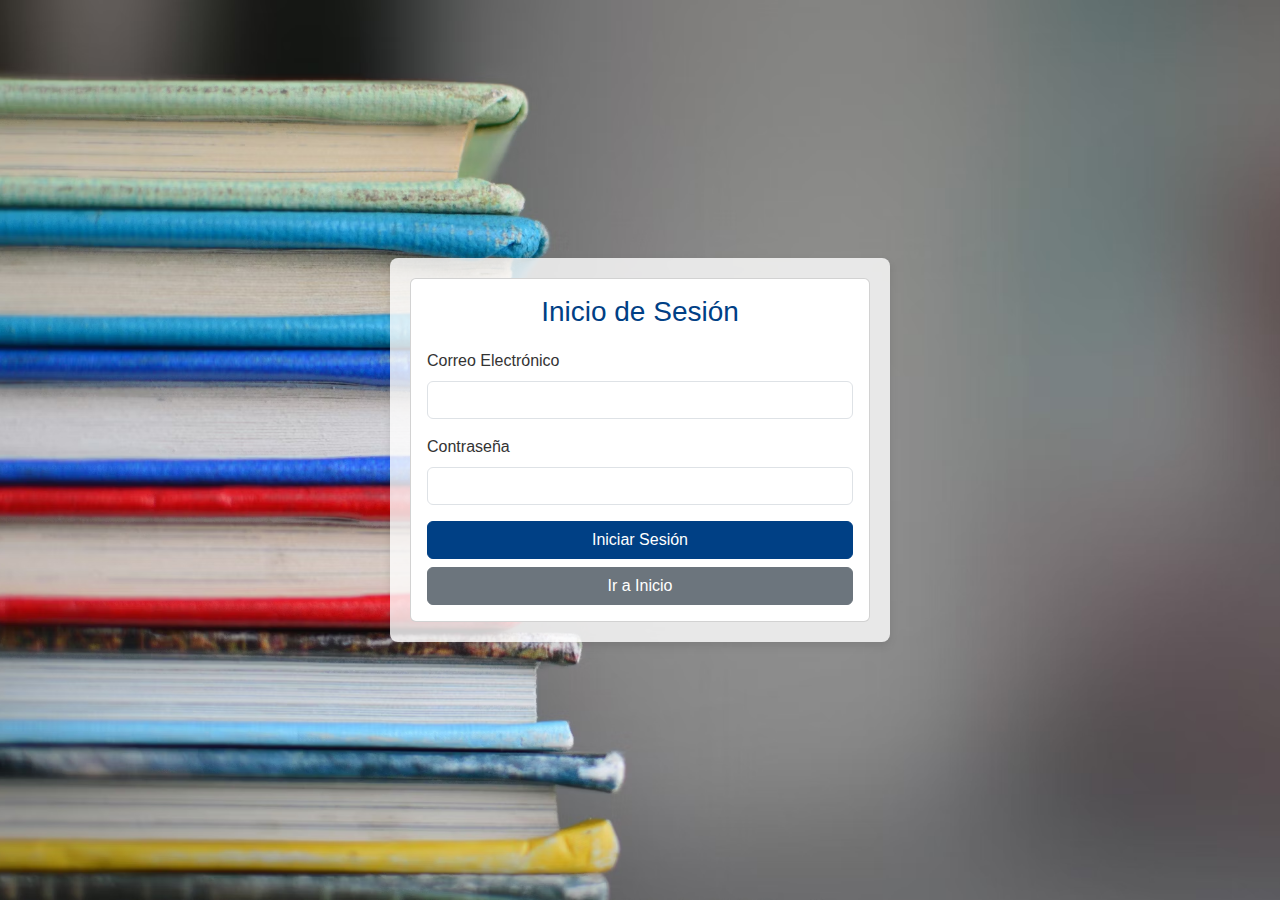
==== login.html @ e111ac9b "first commit" ====
<!DOCTYPE html>
<html lang="es">
<head>
    <meta charset="UTF-8">
    <meta name="viewport" content="width=device-width, initial-scale=1.0">
    <title>Inicio de Sesión</title>
    <link rel="stylesheet" href="https://cdn.jsdelivr.net/npm/bootstrap@5.3.0/dist/css/bootstrap.min.css">
    <link rel="stylesheet" href="style.css">
</head>
<body class="login-page">
    <div class="container">
        <div class="row justify-content-center">
            <div class="col-md-12">
                <div class="card">
                    <div class="card-body">
                        <h3 class="card-title text-center">Inicio de Sesión</h3>
                        <form id="login-form">
                            <div class="mb-3">
                                <label for="login-email" class="form-label">Correo Electrónico</label>
                                <input type="email" class="form-control" id="login-email" required>
                            </div>
                            <div class="mb-3">
                                <label for="login-password" class="form-label">Contraseña</label>
                                <input type="password" class="form-control" id="login-password" required>
                            </div>
                            <button type="submit" class="btn btn-primary w-100 mb-2">Iniciar Sesión</button>
                            <button type="button" class="btn btn-secondary w-100" id="welcome-button">Ir a Inicio</button>
                        </form>
                    </div>
                </div>
            </div>
        </div>
    </div>

    <script src="https://cdn.jsdelivr.net/npm/bootstrap@5.3.3/dist/js/bootstrap.bundle.min.js" integrity="sha384-YvpcrYf0tY3lHB60NNkmXc5s9fDVZLESaAA55NDzOxhy9GkcIdslK1eN7N6jIeHz" crossorigin="anonymous"></script>
    <script src="script.js"></script>
</body>
</html>
---- style.css ----
body {
    font-family: Arial, sans-serif;
    background-color: #f7f9fc;
}

.welcome-page {
    background-image: url('assets/img/premium_photo-1684444605542-93725082d214.avif');
    background-size: cover; /* Ajusta la imagen para cubrir toda la pantalla */
    background-position: center; /* Centra la imagen */
    background-repeat: no-repeat; /* Evita que la imagen se repita */
}

h1 {
    color: #004085;
}

.welcome-page h1 {
    color: #004085;
    text-shadow: 2px 2px 4px rgba(0, 0, 0, 0.5); /* Sombra para el texto */
    font-size: 3rem; /* Tamaño de fuente */
    font-weight: bold; /* Grosor de la fuente */
    margin-bottom: 20px; /* Espacio inferior */
}

p {
    color: #333333;
    text-shadow: 1px 1px 3px rgba(0, 0, 0, 0.3); /* Sombra para el texto */
}


.bg-overlay {
    background-color: rgba(255, 255, 255, 0.8); /* Fondo blanco semitransparente */
    padding: 20px;
    border-radius: 8px;
}

#note-board .note-card {
    border-radius: 8px;
    background-color: #ffffff;
    padding: 20px;
    margin-bottom: 15px;
    box-shadow: 0px 4px 8px rgba(0, 0, 0, 0.1);
    transition: transform 0.2s;
}

#note-board .note-card:hover {
    transform: scale(1.02);
}

.note-card-title {
    font-weight: bold;
    color: #0056b3;
}

.note-card-content {
    color: #333333;
}

.navbar-brand, .nav-link {
    font-weight: bold;
}

/* ANTES DE
body.login-page {
    background-color: #f7f9fc;
    font-family: Arial, sans-serif;
}

body.login-page .card {
    margin-top: 50px;
    box-shadow: 0 4px 8px rgba(0, 0, 0, 0.1);
}

body.login-page .card-title {
    margin-bottom: 20px;
    color: #004085;
}

body.login-page .form-label {
    color: #333333;
}

body.login-page .btn-primary {
    background-color: #004085;
    border-color: #004085;
}

body.login-page .btn-primary:hover {
    background-color: #003366;
    border-color: #003366;
} */

body.login-page {
    background-image: url('assets/img/login-background.avif'); /* Asegúrate de que la ruta sea correcta */
    background-size: cover; /* Ajusta la imagen para cubrir toda la pantalla */
    background-position: center; /* Centra la imagen */
    background-repeat: no-repeat; /* Evita que la imagen se repita */
    height: 100vh; /* Asegura que el fondo cubra toda la altura de la ventana */
    display: flex;
    justify-content: center;
    align-items: center;
}
body.login-page .container {
    background-color: rgba(255, 255, 255, 0.8); /* Fondo blanco semitransparente para el formulario */
    padding: 20px;
    border-radius: 8px;
    box-shadow: 0 4px 8px rgba(0, 0, 0, 0.1);
    max-width: 500px; /* Limita el ancho máximo del contenedor */
    width: 100%; /* Asegura que el contenedor ocupe el 100% del ancho disponible */
}

body.login-page .card-title {
    margin-bottom: 20px;
    color: #004085;
}

body.login-page .form-label {
    color: #333333;
}

body.login-page .btn-primary {
    background-color: #004085;
    border-color: #004085;
}

body.login-page .btn-primary:hover {
    background-color: #003366;
    border-color: #003366;
}


body.register-page {
    background-image: url('assets/img/registe-image.avif'); /* Asegúrate de que la ruta sea correcta */
    background-size: cover; /* Ajusta la imagen para cubrir toda la pantalla */
    background-position: center; /* Centra la imagen */
    background-repeat: no-repeat; /* Evita que la imagen se repita */
    height: 100vh; /* Asegura que el fondo cubra toda la altura de la ventana */
    display: flex;
    justify-content: center;
    align-items: center;
}

body.register-page .container {
    background-color: rgba(255, 255, 255, 0.8); /* Fondo blanco semitransparente para el formulario */
    padding: 20px;
    border-radius: 8px;
    box-shadow: 0 4px 8px rgba(0, 0, 0, 0.1);
    max-width: 500px; /* Limita el ancho máximo del contenedor */
    width: 100%; /* Asegura que el contenedor ocupe el 100% del ancho disponible */
}

body.register-page .card-title {
    margin-bottom: 20px;
    color: #004085;
}

body.register-page .form-label {
    color: #333333;
}

body.register-page .btn-primary {
    background-color: #004085;
    border-color: #004085;
}

body.register-page .btn-primary:hover {
    background-color: #003366;
    border-color: #003366;
}
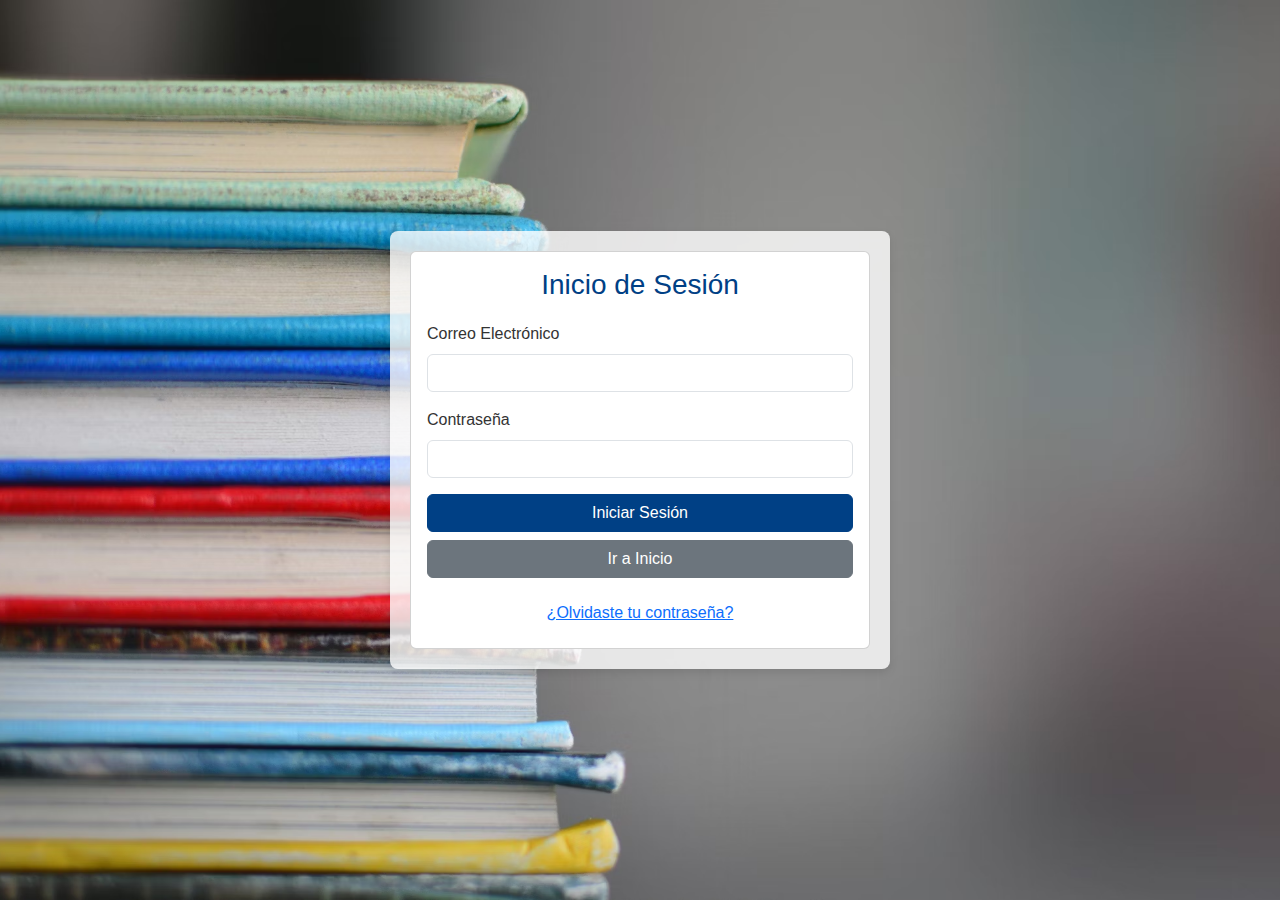
==== commit a2c5f9d6: "modificaciones" ====
--- a/login.html
+++ b/login.html
@@ -25,6 +25,9 @@
                             </div>
                             <button type="submit" class="btn btn-primary w-100 mb-2">Iniciar Sesión</button>
                             <button type="button" class="btn btn-secondary w-100" id="welcome-button">Ir a Inicio</button>
+                            <div class="text-center mt-3">
+                                <a href="recover.html" class="btn btn-link">¿Olvidaste tu contraseña?</a>
+                            </div>
                         </form>
                     </div>
                 </div>
